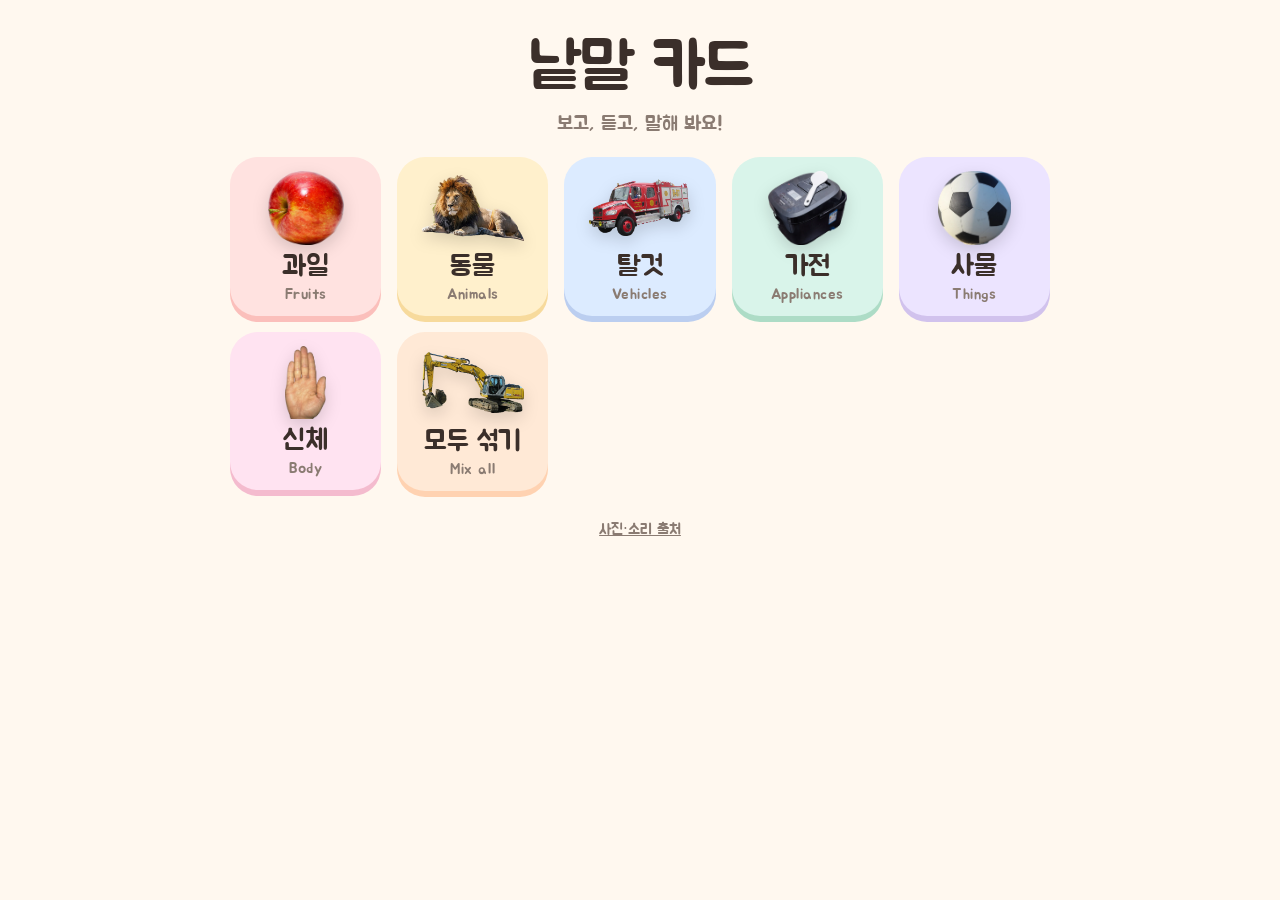
==== index.html @ da4dfd72 "Add kids' word card web app Photo word cards in 6 categories with cutout photos, swipe navigation, K" ====
<!doctype html>
<html lang="ko">
<head>
  <meta charset="utf-8">
  <meta name="viewport" content="width=device-width, initial-scale=1, maximum-scale=1, user-scalable=no, viewport-fit=cover">
  <meta name="theme-color" content="#fff8ef">
  <meta name="apple-mobile-web-app-capable" content="yes">
  <meta name="mobile-web-app-capable" content="yes">
  <meta name="apple-mobile-web-app-title" content="낱말카드">
  <title>낱말 카드</title>
  <link rel="manifest" href="manifest.webmanifest">
  <link rel="icon" href="icon.svg" type="image/svg+xml">
  <link rel="preconnect" href="https://fonts.googleapis.com">
  <link rel="preconnect" href="https://fonts.gstatic.com" crossorigin>
  <link href="https://fonts.googleapis.com/css2?family=Jua&display=swap" rel="stylesheet">
  <link rel="stylesheet" href="style.css">
</head>
<body>
  <!-- 카테고리 선택 화면 -->
  <main id="home" class="screen">
    <header class="home-head">
      <h1>낱말 카드</h1>
      <p>보고, 듣고, 말해 봐요!</p>
    </header>
    <div id="categories" class="cat-grid"></div>
    <footer class="home-foot"><a href="credits.html">사진·소리 출처</a></footer>
  </main>

  <!-- 카드 화면 -->
  <section id="deck" class="screen" hidden>
    <header class="deck-head">
      <button id="back" class="icon-btn" aria-label="처음으로">
        <svg viewBox="0 0 24 24"><path d="M15 5l-7 7 7 7"/></svg>
      </button>
      <h2 id="deck-title"></h2>
      <button id="sound" class="icon-btn" aria-label="소리 켜기/끄기" aria-pressed="true">
        <svg class="on" viewBox="0 0 24 24"><path d="M4 9v6h4l5 4V5L8 9H4z"/><path d="M16.5 8.5a5 5 0 010 7M19 6a8.5 8.5 0 010 12"/></svg>
        <svg class="off" viewBox="0 0 24 24"><path d="M4 9v6h4l5 4V5L8 9H4z"/><path d="M17 9l5 6M22 9l-5 6"/></svg>
      </button>
    </header>

    <div class="stage">
      <button id="prev" class="nav-btn" aria-label="이전 카드">
        <svg viewBox="0 0 24 24"><path d="M15 5l-7 7 7 7"/></svg>
      </button>
      <div id="card" class="card" role="button" tabindex="0" aria-live="polite">
        <div class="card-img"><img id="card-img" alt="" draggable="false"></div>
        <button id="card-sound" class="sound-btn" aria-label="소리 듣기" hidden>
          <svg viewBox="0 0 24 24"><path d="M4 9v6h4l5 4V5L8 9H4z"/><path d="M16.5 8.5a5 5 0 010 7"/></svg>
          <span id="card-sound-text"></span>
        </button>
        <div class="card-text">
          <div id="card-ko" class="ko"></div>
          <div id="card-en" class="en"></div>
        </div>
      </div>
      <button id="next" class="nav-btn" aria-label="다음 카드">
        <svg viewBox="0 0 24 24"><path d="M9 5l7 7-7 7"/></svg>
      </button>
    </div>

    <footer class="deck-foot">
      <div id="dots" class="dots"></div>
      <div id="counter" class="counter"></div>
    </footer>
  </section>

  <script src="data/words.js"></script>
  <script src="app.js"></script>
</body>
</html>
---- style.css ----
:root {
  --bg: #fff8ef;
  --ink: #3b2f2a;
  --muted: #8a7b72;
  --tint: #ffe9d6;
  --accent: #ff8a3d;
  --card: #ffffff;
  --radius: 32px;
  --font: "Jua", "Apple SD Gothic Neo", "Malgun Gothic", system-ui, sans-serif;
}

* { box-sizing: border-box; -webkit-tap-highlight-color: transparent; }

html, body {
  margin: 0;
  height: 100%;
  background: var(--bg);
  color: var(--ink);
  font-family: var(--font);
  overscroll-behavior: none;
  -webkit-user-select: none;
  user-select: none;
  -webkit-touch-callout: none;
}

button { font: inherit; color: inherit; border: 0; background: none; cursor: pointer; padding: 0; }
svg { width: 100%; height: 100%; fill: none; stroke: currentColor; stroke-width: 2.6; stroke-linecap: round; stroke-linejoin: round; }

.screen {
  min-height: 100%;
  min-height: 100dvh;
  padding: max(16px, env(safe-area-inset-top)) max(16px, env(safe-area-inset-right))
           max(16px, env(safe-area-inset-bottom)) max(16px, env(safe-area-inset-left));
}
[hidden] { display: none !important; }

/* ---------- 홈 ---------- */
.home-head { text-align: center; margin: 12px 0 20px; }
.home-head h1 { font-size: clamp(40px, 10vw, 64px); margin: 0; font-weight: 400; letter-spacing: -1px; }
.home-head p { margin: 4px 0 0; color: var(--muted); font-size: 20px; }

.cat-grid {
  display: grid;
  grid-template-columns: repeat(auto-fill, minmax(150px, 1fr));
  gap: 16px;
  max-width: 820px;
  margin: 0 auto;
}

.cat {
  position: relative;
  aspect-ratio: 1 / 1.05;
  border-radius: 28px;
  background: var(--tint);
  box-shadow: 0 6px 0 color-mix(in srgb, var(--accent) 35%, transparent);
  display: flex;
  flex-direction: column;
  align-items: center;
  padding: 14px 12px 12px;
  overflow: hidden;
  transition: transform .15s ease, box-shadow .15s ease;
}
.cat:active { transform: translateY(4px); box-shadow: 0 2px 0 color-mix(in srgb, var(--accent) 35%, transparent); }
.cat img {
  flex: 1;
  min-height: 0;
  width: 80%;
  margin-bottom: 8px;
  object-fit: contain;
  filter: drop-shadow(0 6px 8px rgba(0,0,0,.15));
}
.cat .ko { font-size: 28px; line-height: 1; }
.cat .en { font-size: 15px; color: var(--muted); margin-top: 4px; }

.home-foot { text-align: center; margin: 28px 0 8px; }
.home-foot a { color: var(--muted); font-size: 15px; }

/* ---------- 카드 ---------- */
#deck {
  display: flex;
  flex-direction: column;
  height: 100dvh;
  background: var(--tint);
  overflow: hidden;
  transition: background .3s ease;
}

.deck-head { display: flex; align-items: center; gap: 12px; }
.deck-head h2 { flex: 1; text-align: center; margin: 0; font-weight: 400; font-size: 28px; }
.icon-btn {
  width: 52px; height: 52px;
  padding: 13px;
  border-radius: 50%;
  background: var(--card);
  color: var(--accent);
  box-shadow: 0 4px 0 color-mix(in srgb, var(--accent) 30%, transparent);
}
.icon-btn:active { transform: translateY(3px); box-shadow: none; }
#sound .off, #sound[aria-pressed="false"] .on { display: none; }
#sound[aria-pressed="false"] .off { display: block; }
#sound[aria-pressed="false"] { color: var(--muted); }

.stage {
  flex: 1;
  display: flex;
  align-items: center;
  justify-content: center;
  gap: 16px;
  min-height: 0;
  padding: 16px 0;
}

.card {
  position: relative;
  width: min(100%, 560px, calc((100dvh - 220px) * 0.78));
  aspect-ratio: 0.78;
  background: var(--card);
  border-radius: var(--radius);
  box-shadow: 0 10px 0 color-mix(in srgb, var(--accent) 28%, transparent), 0 24px 40px rgba(60, 40, 20, .12);
  display: flex;
  flex-direction: column;
  touch-action: none;
  cursor: grab;
  will-change: transform;
  outline: none;
}
.card:active { cursor: grabbing; }
.card:focus-visible { box-shadow: 0 0 0 4px var(--accent), 0 24px 40px rgba(60, 40, 20, .12); }

.card-img {
  flex: 1;
  min-height: 0;
  margin: 8% 8% 0;
  border-radius: calc(var(--radius) - 10px);
  background: radial-gradient(circle at 50% 55%, color-mix(in srgb, var(--tint) 85%, white) 0 55%, transparent 56%);
  display: flex;
  align-items: center;
  justify-content: center;
}
.card-img img {
  max-width: 92%;
  max-height: 92%;
  object-fit: contain;
  filter: drop-shadow(0 10px 12px rgba(0,0,0,.18));
  pointer-events: none;
}
.card-text { text-align: center; padding: 4% 8% 9%; }
.ko { font-size: clamp(44px, 13vw, 76px); line-height: 1.05; }
.en { font-size: clamp(18px, 5vw, 26px); color: var(--muted); margin-top: 6px; letter-spacing: .5px; }

/* 의성어 말풍선 (동물·탈것) */
.sound-btn {
  position: absolute;
  top: 5%;
  right: 5%;
  display: flex;
  align-items: center;
  gap: 6px;
  padding: 8px 16px 8px 12px;
  border-radius: 999px 999px 999px 6px;
  background: var(--accent);
  color: #fff;
  font-size: clamp(20px, 6vw, 28px);
  line-height: 1;
  box-shadow: 0 4px 0 color-mix(in srgb, var(--accent) 55%, black);
  transform: rotate(4deg);
  touch-action: manipulation;
}
.sound-btn svg { width: 1em; height: 1em; flex: none; }
.sound-btn:active { transform: rotate(4deg) translateY(3px); box-shadow: 0 1px 0 color-mix(in srgb, var(--accent) 55%, black); }
.sound-btn.playing { animation: wiggle .35s ease-in-out infinite alternate; }
@keyframes wiggle {
  from { transform: rotate(-4deg) scale(1.04); }
  to { transform: rotate(8deg) scale(1.12); }
}

.card.pop { animation: pop .45s ease; }
@keyframes pop {
  0% { transform: scale(1); }
  35% { transform: scale(1.06) rotate(-1.5deg); }
  65% { transform: scale(.98) rotate(1deg); }
  100% { transform: scale(1); }
}

.nav-btn {
  flex: none;
  width: 64px; height: 64px;
  padding: 16px;
  border-radius: 50%;
  background: var(--card);
  color: var(--accent);
  box-shadow: 0 5px 0 color-mix(in srgb, var(--accent) 30%, transparent);
}
.nav-btn:active { transform: translateY(4px); box-shadow: none; }

.deck-foot { display: flex; flex-direction: column; align-items: center; gap: 8px; padding-bottom: 4px; }
.dots { display: flex; flex-wrap: wrap; justify-content: center; gap: 7px; max-width: 360px; }
.dots i {
  width: 10px; height: 10px;
  border-radius: 50%;
  background: color-mix(in srgb, var(--accent) 25%, transparent);
  transition: transform .2s, background .2s;
}
.dots i.on { background: var(--accent); transform: scale(1.35); }
.counter { color: var(--muted); font-size: 16px; }

/* 폰에서는 화살표 버튼을 숨기고 스와이프만 */
@media (max-width: 640px) and (pointer: coarse) {
  .nav-btn { display: none; }
}
@media (max-width: 520px) {
  .stage { gap: 0; }
  .nav-btn { display: none; }
}
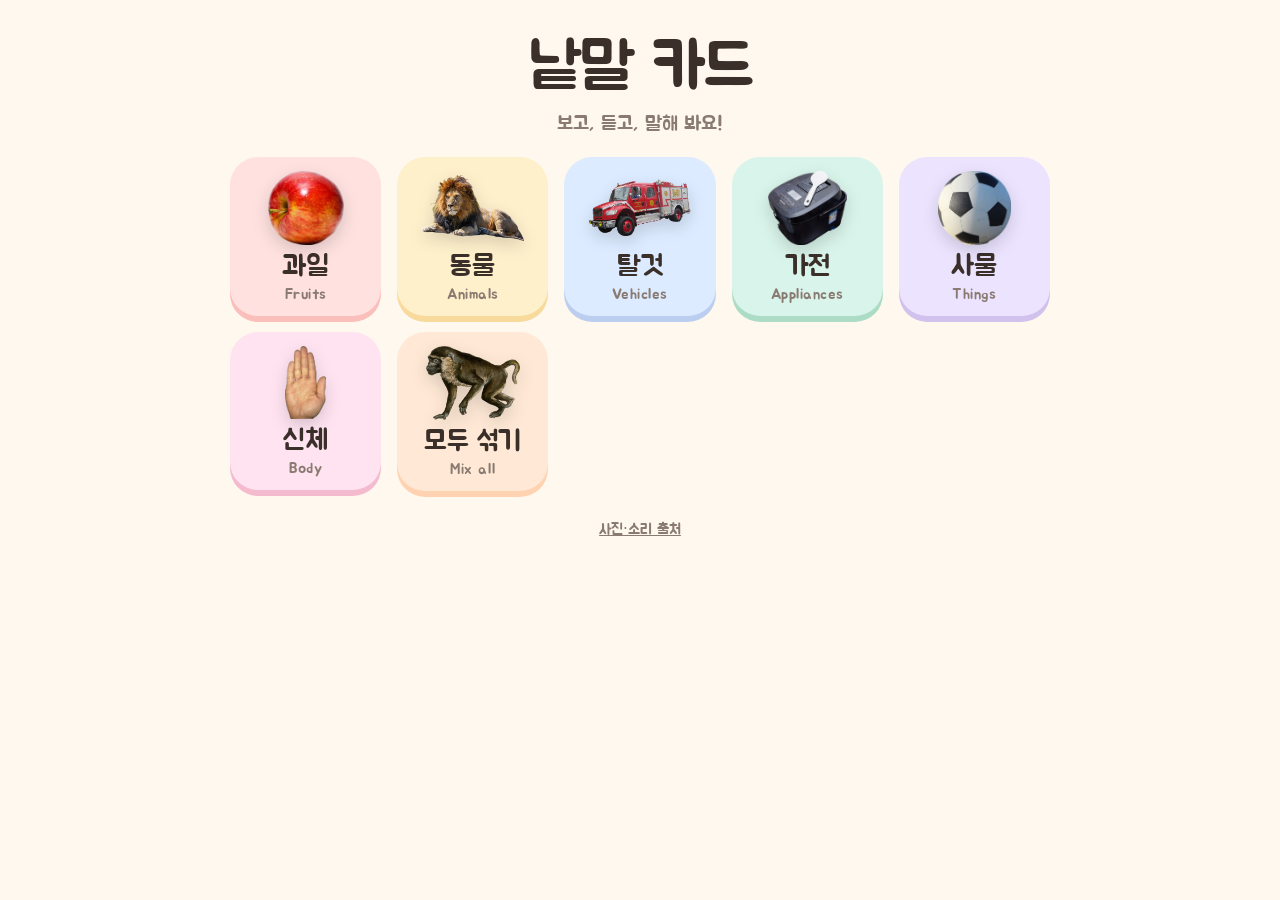
==== commit 65998a58: "Add share thumbnail and search/share meta tags Co-Authored-By: Claude Opus 5.5 <noreply@anthropic.co" ====
--- a/index.html
+++ b/index.html
@@ -7,7 +7,17 @@
   <meta name="apple-mobile-web-app-capable" content="yes">
   <meta name="mobile-web-app-capable" content="yes">
   <meta name="apple-mobile-web-app-title" content="낱말카드">
-  <title>낱말 카드</title>
+  <title>아기 낱말 카드 - 실사 사진, 동물 울음소리, 탈것 소리</title>
+  <meta name="description" content="무료 아기·유아 낱말 카드 웹앱. 과일, 동물, 탈것, 가전, 사물, 신체 실사 사진 카드 75장을 넘기며 한국어·영어 단어와 진짜 동물 울음소리, 탈것 소리를 들어요.">
+  <link rel="canonical" href="https://kimsaandev.github.io/word-cards/">
+  <meta property="og:type" content="website">
+  <meta property="og:title" content="아기 낱말 카드 - 실사 사진 + 동물 울음소리·탈것 소리">
+  <meta property="og:description" content="과일·동물·탈것·가전·사물·신체 75장. 설치 없이 바로, 무료.">
+  <meta property="og:url" content="https://kimsaandev.github.io/word-cards/">
+  <meta property="og:image" content="https://kimsaandev.github.io/word-cards/og.png">
+  <meta property="og:image:width" content="1200">
+  <meta property="og:image:height" content="630">
+  <meta name="twitter:card" content="summary_large_image">
   <link rel="manifest" href="manifest.webmanifest">
   <link rel="icon" href="icon.svg" type="image/svg+xml">
   <link rel="preconnect" href="https://fonts.googleapis.com">
